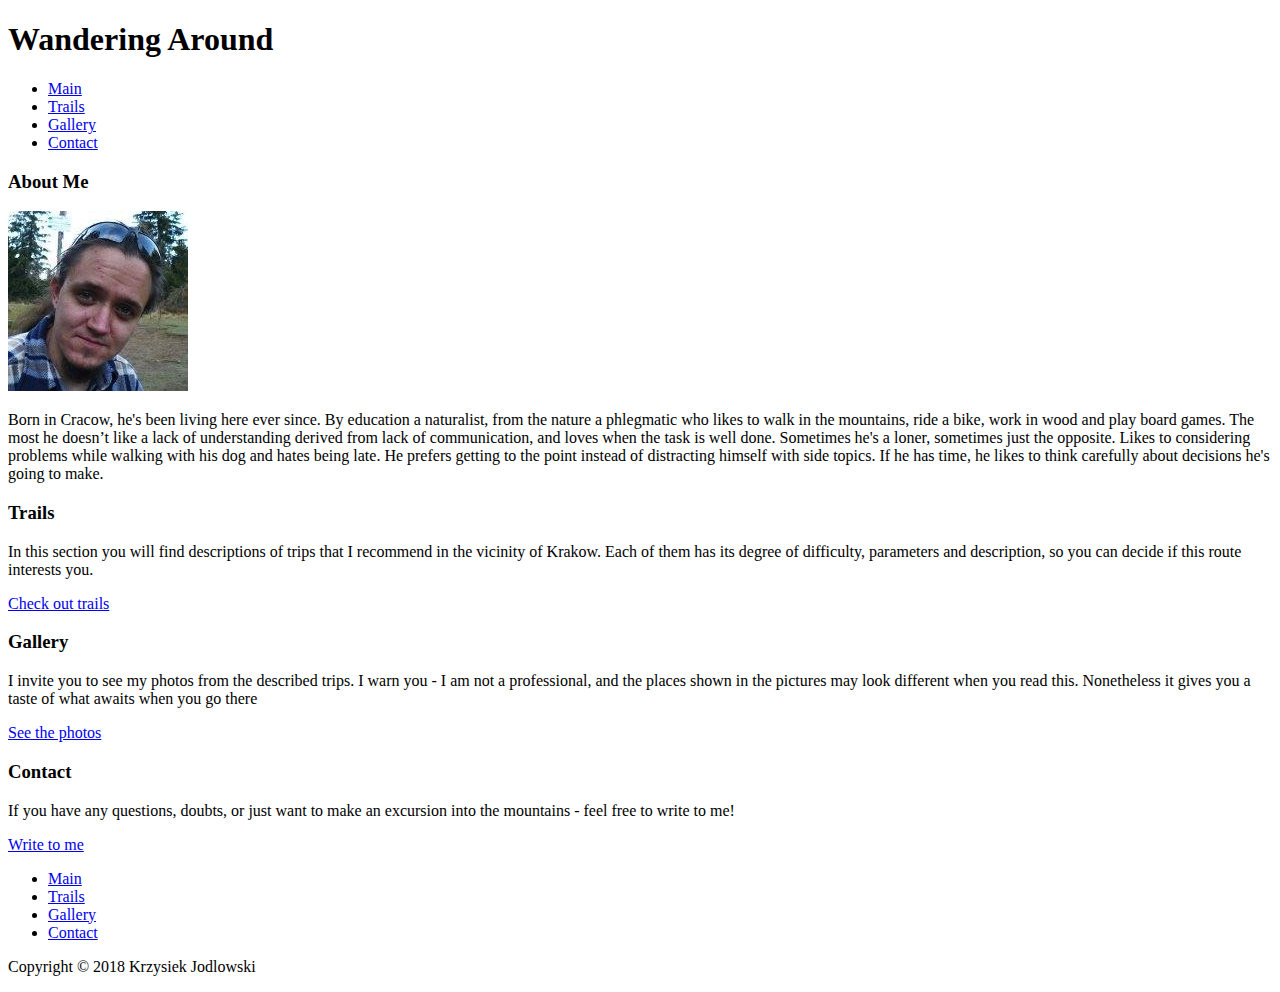
==== index.html @ ee09fa38 "Implement main page Create subpages files Create img folder and add a picture of page creator" ====
<!DOCTYPE html>
<html lang="en">
    <head>
        <meta charset="utf-8">
        <title>Wandering Around</title>
    </head>
    <body>
        <header>
            <div id="titleBar">
                <h1>Wandering Around</h1>
            </div>
            <nav>
                <ul>
                    <li><a href="index.html">Main</a></li>
                    <li><a href="trails.html">Trails</a></li>
                    <li><a href="gallery.html">Gallery</a></li>
                    <li><a href="contact.html">Contact</a></li>
                </ul>
            </nav>
        </header>
        <div class="content">
            <section>
                <h3>About Me</h3>
                <img src="img/about_me.jpg" alt="Picture of me">
                <p>Born in Cracow, he's been living here ever since. 
                    By education a naturalist, from the nature a phlegmatic 
                    who likes to walk in the mountains, ride a bike, work 
                    in wood and play board games. The most he doesn’t like 
                    a lack of understanding derived from lack of communication, 
                    and loves when the task is well done. Sometimes he's a loner, 
                    sometimes just the opposite. Likes to considering problems 
                    while walking with his dog and hates being late. He prefers 
                    getting to the point instead of distracting himself with side 
                    topics. If he has time, he likes to think carefully about 
                    decisions he's going to make.</p>
            </section>
            <section>
                <h3>Trails</h3>
                <p>In this section you will find descriptions of trips that 
                    I recommend in the vicinity of Krakow. Each of them has 
                    its degree of difficulty, parameters and description, 
                    so you can decide if this route interests you.</p>
                    <a href="trails.html">Check out trails</a>
            </section>
            <section>
                <h3>Gallery</h3>
                <p>I invite you to see my photos from the described trips. 
                    I warn you - I am not a professional, and the places 
                    shown in the pictures may look different when you read 
                    this. Nonetheless it gives you a taste of what awaits 
                    when you go there</p>
                    <a href="gallery.html">See the photos</a>
            </section>
            <section>
                <h3>Contact</h3>
                <p>If you have any questions, doubts, or just want to make 
                    an excursion into the mountains - feel free to write to me!</p>
                    <a href="contact.html">Write to me</a>
            </section>
        </div>
        <footer>
            <nav>
                <ul>
                    <li><a href="index.html">Main</a></li>
                    <li><a href="trails.html">Trails</a></li>
                    <li><a href="gallery.html">Gallery</a></li>
                    <li><a href="contact.html">Contact</a></li>
                </ul>
            </nav>
            <p>Copyright &copy; 2018 Krzysiek Jodlowski</p>
        </footer>
    </body>
</html>
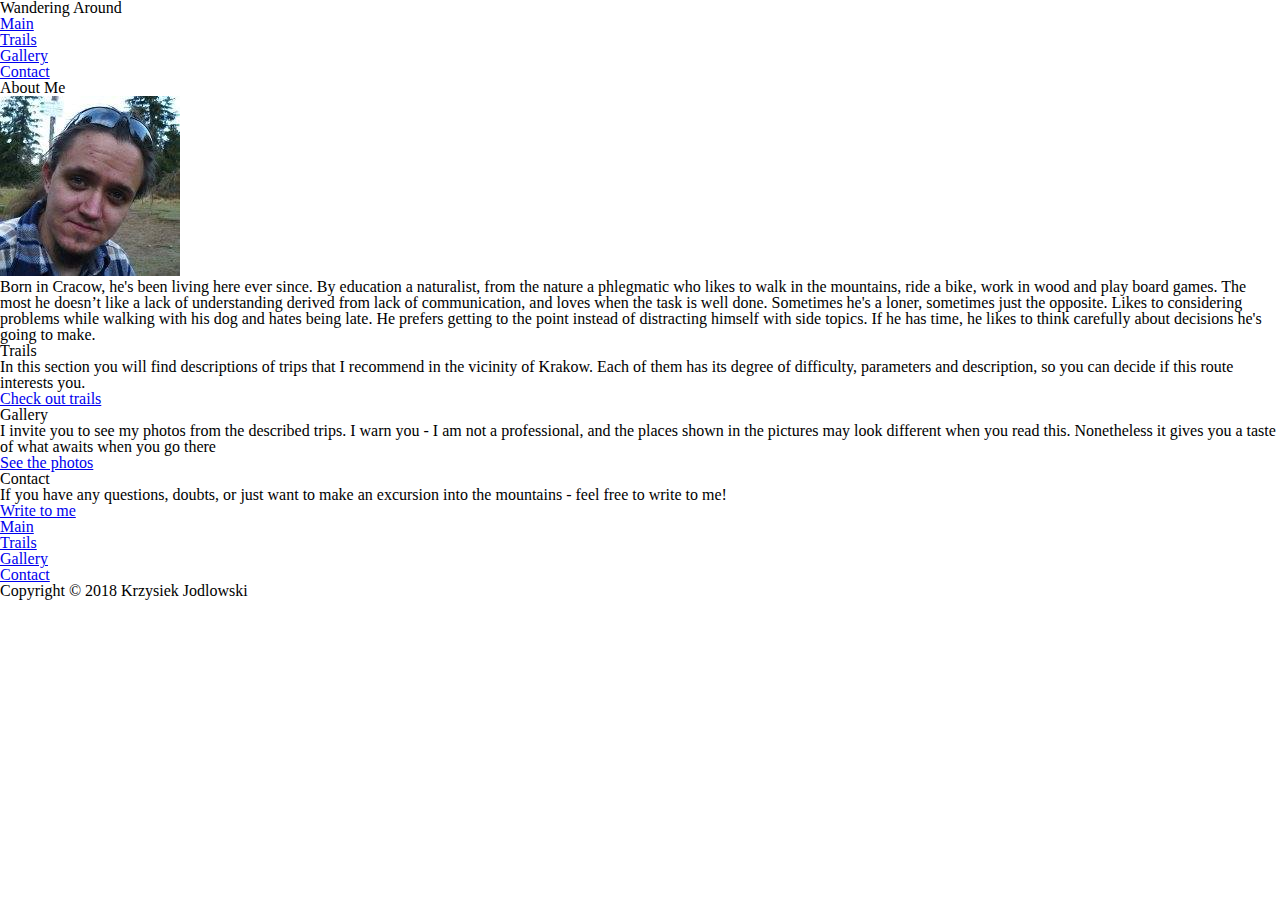
==== commit 0e6a366b: "Create style stylesheet Add references to stylesheets in the head of an index file" ====
--- a/index.html
+++ b/index.html
@@ -3,6 +3,8 @@
     <head>
         <meta charset="utf-8">
         <title>Wandering Around</title>
+        <link rel="stylesheet" href="css/reset.css">
+        <link rel="stylesheet" href="css/style.css">
     </head>
     <body>
         <header>
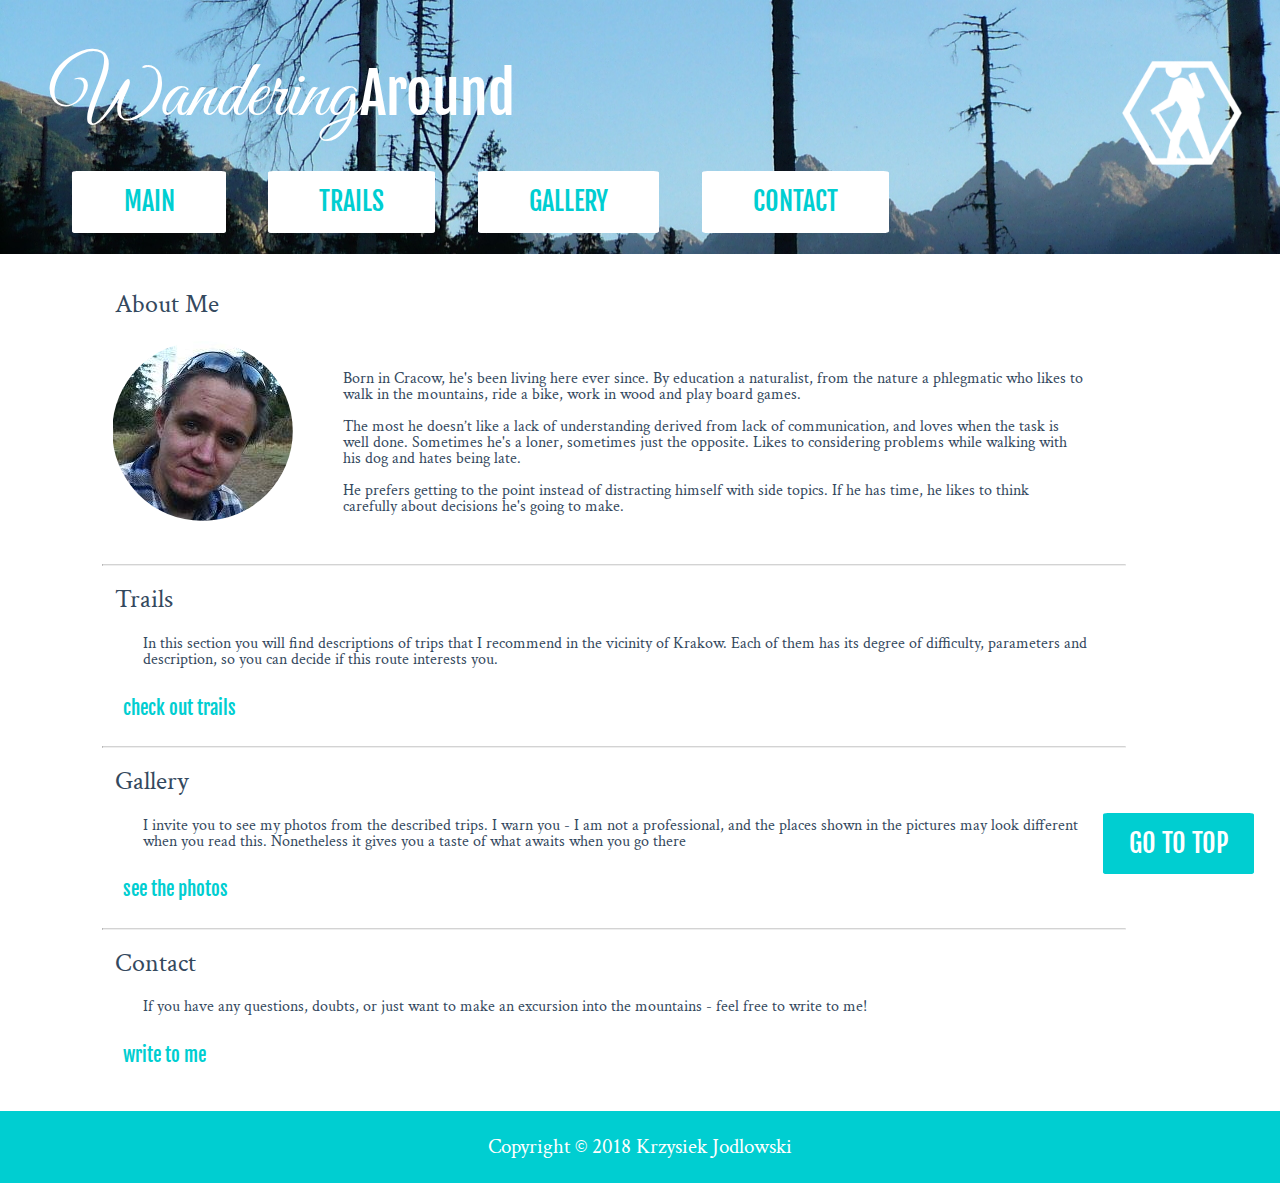
==== commit 62533fe6: "Implement style stylesheet Create script file Implement GO TO TOP anchor Add import of three google " ====
--- a/index.html
+++ b/index.html
@@ -2,48 +2,57 @@
 <html lang="en">
     <head>
         <meta charset="utf-8">
+        <meta name="viewport" content="width=device-width, initial-scale=1">
         <title>Wandering Around</title>
+        <link href="https://fonts.googleapis.com/css?family=Crimson+Text" rel="stylesheet">
+        <link href="https://fonts.googleapis.com/css?family=Great+Vibes" rel="stylesheet">
+        <link href="https://fonts.googleapis.com/css?family=Fjalla+One" rel="stylesheet">
         <link rel="stylesheet" href="css/reset.css">
         <link rel="stylesheet" href="css/style.css">
+        <script src="js/script.js"></script>
     </head>
     <body>
         <header>
             <div id="titleBar">
-                <h1>Wandering Around</h1>
+                <h1><span id="titleFirstPart">Wandering</span><span id="titleSecondPart">Around</span></h1>
+                <img src="img/logo.png">
             </div>
             <nav>
                 <ul>
-                    <li><a href="index.html">Main</a></li>
-                    <li><a href="trails.html">Trails</a></li>
-                    <li><a href="gallery.html">Gallery</a></li>
-                    <li><a href="contact.html">Contact</a></li>
+                    <li><a href="index.html">MAIN</a></li>
+                    <li><a href="trails.html">TRAILS</a></li>
+                    <li><a href="gallery.html">GALLERY</a></li>
+                    <li><a href="contact.html">CONTACT</a></li>
                 </ul>
             </nav>
+            <div id="backToTop"><a href="#titleBar">GO TO TOP</a></div>
         </header>
         <div class="content">
             <section>
                 <h3>About Me</h3>
                 <img src="img/about_me.jpg" alt="Picture of me">
-                <p>Born in Cracow, he's been living here ever since. 
-                    By education a naturalist, from the nature a phlegmatic 
-                    who likes to walk in the mountains, ride a bike, work 
-                    in wood and play board games. The most he doesn’t like 
+                <p id="imageParagraph">Born in Cracow, he's been living here 
+                    ever since. By education a naturalist, from the nature a 
+                    phlegmatic who likes to walk in the mountains, ride a bike, 
+                    work in wood and play board games.<br /><br />The most he doesn’t like 
                     a lack of understanding derived from lack of communication, 
                     and loves when the task is well done. Sometimes he's a loner, 
                     sometimes just the opposite. Likes to considering problems 
-                    while walking with his dog and hates being late. He prefers 
+                    while walking with his dog and hates being late.<br /><br />He prefers 
                     getting to the point instead of distracting himself with side 
                     topics. If he has time, he likes to think carefully about 
                     decisions he's going to make.</p>
             </section>
+            <hr>
             <section>
                 <h3>Trails</h3>
                 <p>In this section you will find descriptions of trips that 
                     I recommend in the vicinity of Krakow. Each of them has 
                     its degree of difficulty, parameters and description, 
                     so you can decide if this route interests you.</p>
-                    <a href="trails.html">Check out trails</a>
+                    <a href="trails.html">check out trails</a>
             </section>
+            <hr>
             <section>
                 <h3>Gallery</h3>
                 <p>I invite you to see my photos from the described trips. 
@@ -51,24 +60,17 @@
                     shown in the pictures may look different when you read 
                     this. Nonetheless it gives you a taste of what awaits 
                     when you go there</p>
-                    <a href="gallery.html">See the photos</a>
+                    <a href="gallery.html">see the photos</a>
             </section>
+            <hr>
             <section>
                 <h3>Contact</h3>
                 <p>If you have any questions, doubts, or just want to make 
                     an excursion into the mountains - feel free to write to me!</p>
-                    <a href="contact.html">Write to me</a>
+                    <a href="contact.html">write to me</a>
             </section>
         </div>
         <footer>
-            <nav>
-                <ul>
-                    <li><a href="index.html">Main</a></li>
-                    <li><a href="trails.html">Trails</a></li>
-                    <li><a href="gallery.html">Gallery</a></li>
-                    <li><a href="contact.html">Contact</a></li>
-                </ul>
-            </nav>
             <p>Copyright &copy; 2018 Krzysiek Jodlowski</p>
         </footer>
     </body>
--- a/css/style.css
+++ b/css/style.css
@@ -0,0 +1,121 @@
+body {
+    color: #34495e;
+    font-family: 'Crimson Text', serif;
+    font-size: 1em;
+    margin:0;
+    padding:0;
+    height:100%;
+}
+hr {
+    border-top: lightgray 1px solid;
+}
+img {
+    border-radius: 100%;
+    padding: 1%;
+    float: left;
+}
+nav ul {
+    margin-left: 4%;
+    overflow: hidden;
+}
+nav li {       
+    list-style-type: none;
+    margin: 2%;
+    float: left;    
+}
+nav li a {
+    background-color: white; 
+    color: darkturquoise;
+    font-family: 'Fjalla One', sans-serif;
+    font-size: 1.6em;
+    text-decoration: none;
+    padding: 0.7em 2em;
+    border-radius: 3%;
+    display: inline-block;
+}
+nav li a:hover {
+    background-color: darkturquoise; 
+    color: white;    
+}
+#backToTop a {
+    /* display: none; */
+    text-decoration: none;    
+    background-color: darkturquoise;
+    color: white;
+    font-family: 'Fjalla One', sans-serif;
+    font-size: 1.6em;
+    padding: 0.7em 1em;
+    border-radius: 3%;
+    bottom: 1em; 
+    right: 1em;
+    position: fixed;
+    z-index: 99;
+}
+#backToTop a:hover {
+    background-color: white;
+    color: darkturquoise;
+}
+header {
+    background-image: url("../img/header-bg.jpg");
+    background-repeat: no-repeat;
+}
+header, footer {
+    background-color: darkturquoise;
+}
+footer p {
+    color: white;
+    font-size: 1.3em;
+    text-align: center;
+    padding: 2%;
+}
+.content { 
+    width: 80%;
+    max-width: 1200px;
+    padding: 1% 3%;
+    margin: 1% 5%;
+}
+.content h3 {
+    font-size: 1.6em;
+    padding: 0.5em;
+}
+.content p {
+    padding: 1% 1% 1% 4%;
+}
+.content a {
+    color: darkturquoise;
+    font-family: 'Fjalla One', sans-serif;
+    font-size: 1.2em;
+    margin: 2%;
+    text-decoration: none;
+    display: inline-block;
+}
+.content a:hover {
+    color: #34495e;
+}
+.content section {
+    overflow: auto;
+}
+#imageParagraph {
+    padding: 4%;
+    margin-left: 200px;
+}
+#titleBar {    
+    color: white;
+    font-size: 5em;
+    padding: 4% 2% 1% 4%;
+}
+#titleBar img {
+    width: 10%;
+    float: right;
+    margin-top: -8%;
+}
+#titleFirstPart {
+    font-family: 'Great Vibes', cursive;
+}
+#titleSecondPart {
+    font-family: 'Fjalla One', sans-serif;
+    font-size: 0.7em;
+}
+@media screen and (max-width: 1050px) {
+    #titleBar img { display: none; }    
+}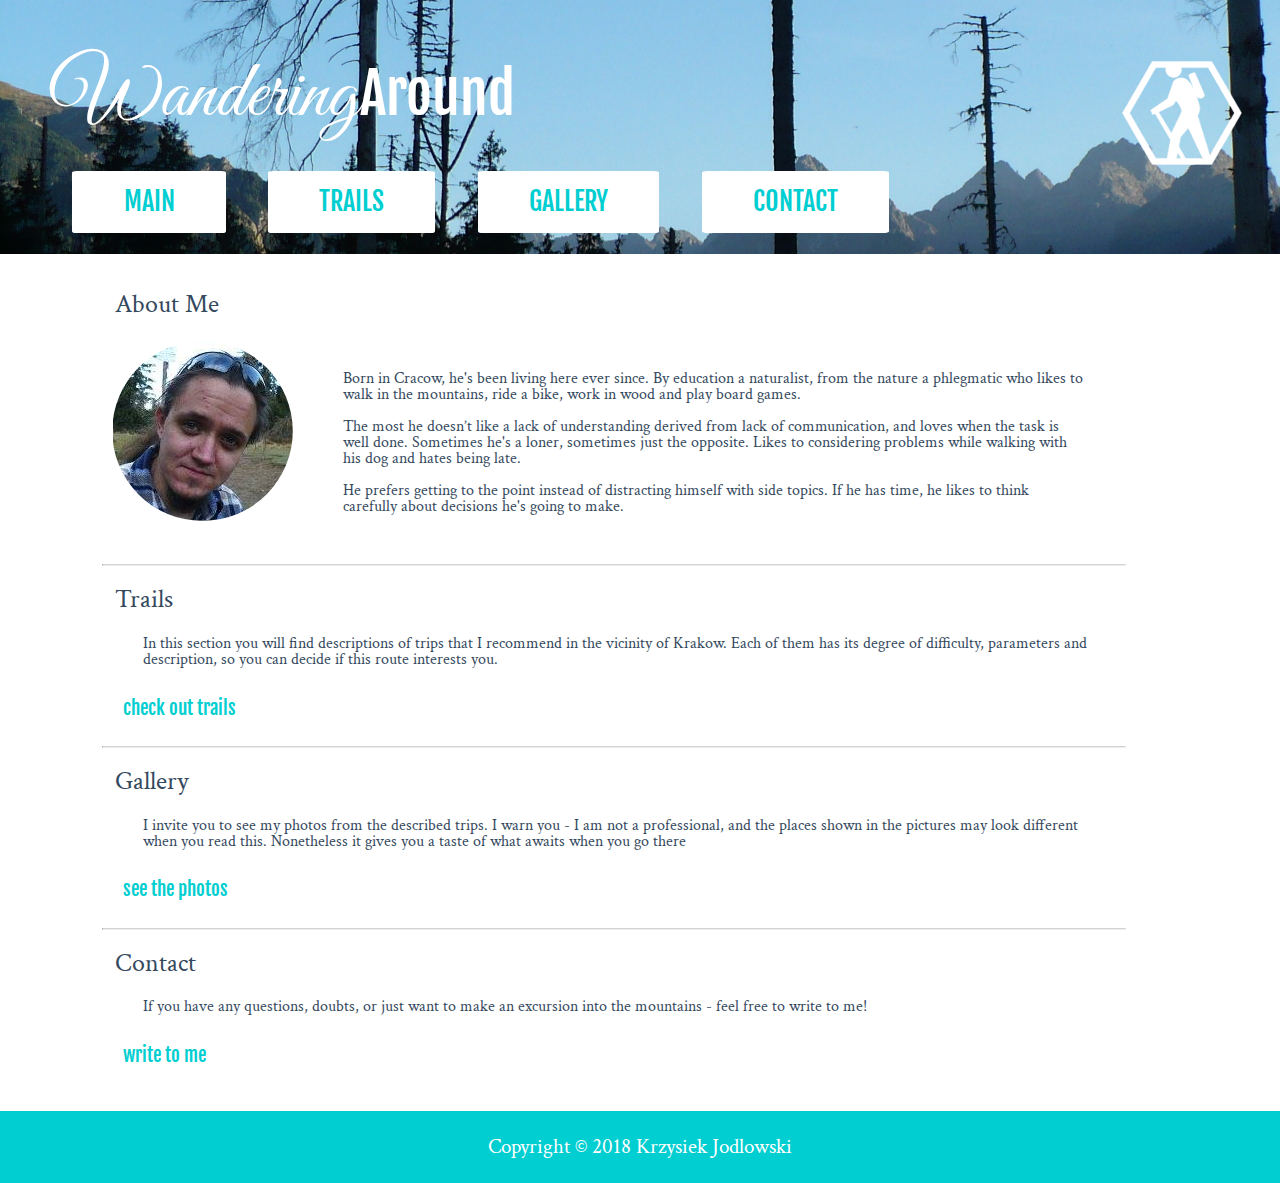
==== commit 7f443a5b: "Set display property of backToTop div to hidden" ====
--- a/index.html
+++ b/index.html
@@ -9,9 +9,9 @@
         <link href="https://fonts.googleapis.com/css?family=Fjalla+One" rel="stylesheet">
         <link rel="stylesheet" href="css/reset.css">
         <link rel="stylesheet" href="css/style.css">
-        <script src="js/script.js"></script>
+        <script src="js/script.js"></script>      
     </head>
-    <body>
+    <body>        
         <header>
             <div id="titleBar">
                 <h1><span id="titleFirstPart">Wandering</span><span id="titleSecondPart">Around</span></h1>
@@ -72,6 +72,6 @@
         </div>
         <footer>
             <p>Copyright &copy; 2018 Krzysiek Jodlowski</p>
-        </footer>
+        </footer>        
     </body>
 </html>--- a/css/style.css
+++ b/css/style.css
@@ -37,11 +37,14 @@
     background-color: darkturquoise; 
     color: white;    
 }
-#backToTop a {
-    /* display: none; */
+#backToTop {
+    display: none;
+}
+#backToTop a {    
     text-decoration: none;    
     background-color: darkturquoise;
     color: white;
+    border: solid 2px white;
     font-family: 'Fjalla One', sans-serif;
     font-size: 1.6em;
     padding: 0.7em 1em;
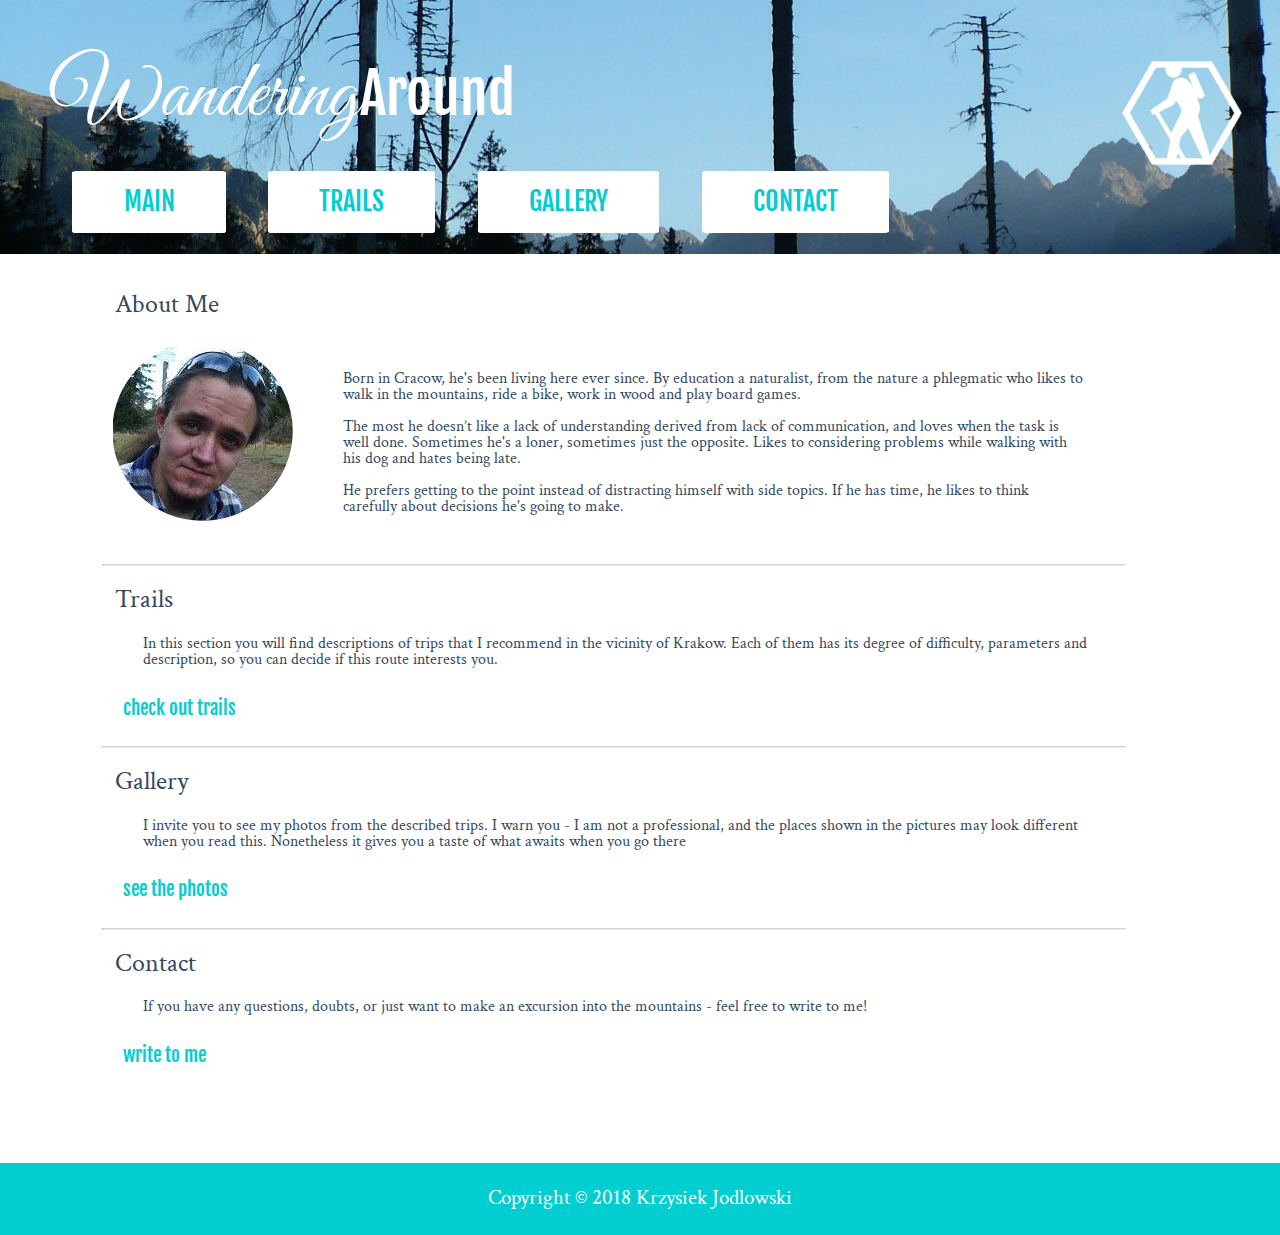
==== commit 49561da6: "Improve menu display under 520px width" ====
--- a/index.html
+++ b/index.html
@@ -17,7 +17,7 @@
                 <h1><span id="titleFirstPart">Wandering</span><span id="titleSecondPart">Around</span></h1>
                 <img src="img/logo.png">
             </div>
-            <nav>
+            <nav id="menu">
                 <ul>
                     <li><a href="index.html">MAIN</a></li>
                     <li><a href="trails.html">TRAILS</a></li>
--- a/css/style.css
+++ b/css/style.css
@@ -13,6 +13,26 @@
     border-radius: 100%;
     padding: 1%;
     float: left;
+}
+#titleBar {    
+    color: white;
+    font-size: 5em;
+    padding: 4% 2% 1% 4%;
+}
+#titleBar img {
+    width: 10%;
+    float: right;
+    margin-top: -8%;
+}
+#titleFirstPart {
+    font-family: 'Great Vibes', cursive;
+}
+#titleSecondPart {
+    font-family: 'Fjalla One', sans-serif;
+    font-size: 0.7em;
+}
+#menu {
+    display: block;
 }
 nav ul {
     margin-left: 4%;
@@ -75,7 +95,7 @@
     width: 80%;
     max-width: 1200px;
     padding: 1% 3%;
-    margin: 1% 5%;
+    margin: 1% 5% 5% 5%;
 }
 .content h3 {
     font-size: 1.6em;
@@ -102,23 +122,46 @@
     padding: 4%;
     margin-left: 200px;
 }
-#titleBar {    
-    color: white;
-    font-size: 5em;
-    padding: 4% 2% 1% 4%;
+@media screen and (max-width: 1050px) {
+    #titleBar img { 
+        display: none; 
+    }    
 }
-#titleBar img {
-    width: 10%;
-    float: right;
-    margin-top: -8%;
+@media screen and (max-width: 870px) {    
+    nav li a {
+        padding: 0.8em 0.6em;
+    }
+    .content {
+        margin: 1% 5% 10% 5%;
+    }
+    #imageParagraph {        
+        margin-left: 0px;
+    }
+    img {        
+        padding: 5%;
+    }
 }
-#titleFirstPart {
-    font-family: 'Great Vibes', cursive;
-}
-#titleSecondPart {
-    font-family: 'Fjalla One', sans-serif;
-    font-size: 0.7em;
-}
-@media screen and (max-width: 1050px) {
-    #titleBar img { display: none; }    
+@media screen and (max-width: 520px) {
+    header { 
+        background-image: none;
+    }
+    nav ul {
+        margin-left: auto;
+        margin-right: auto;
+    }
+    nav li {
+        float: none;        
+    }
+    nav li a { 
+        padding: 1em 40%;
+        border-radius: 3%;
+        display: block;
+        text-align: center;
+    }
+    #titleBar {
+        padding: 6% 4%;
+    }
+    #titleBar h1 {
+        font-size: 15vw;
+    }
 }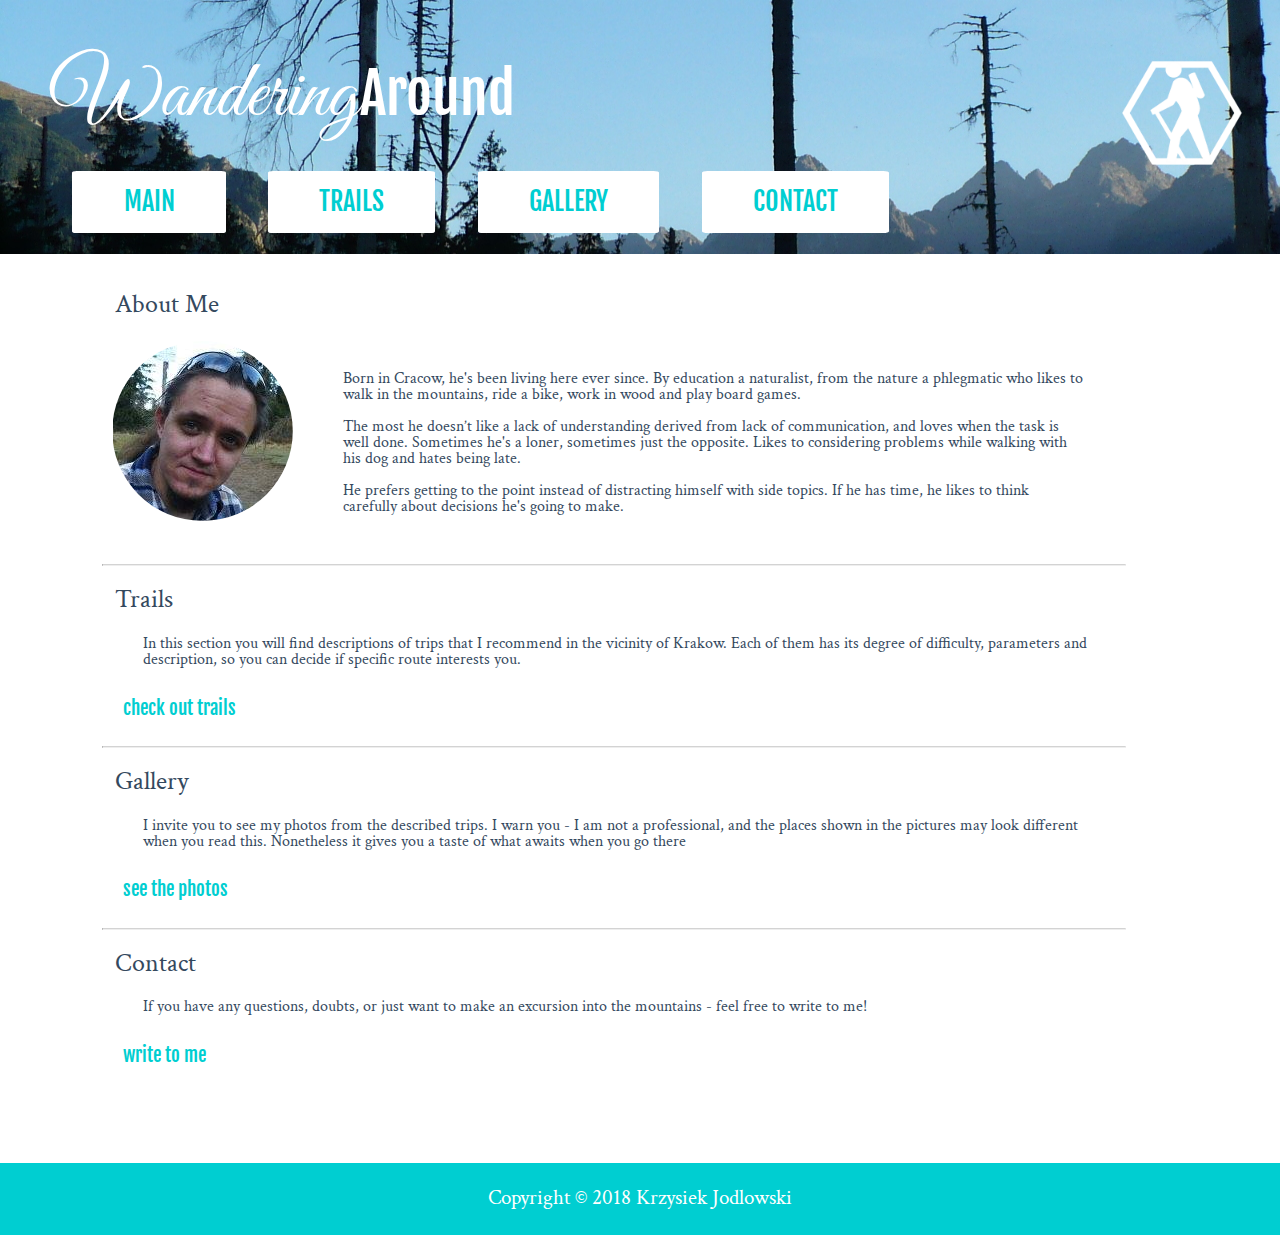
==== commit 24a50327: "Implement trails subpage" ====
--- a/index.html
+++ b/index.html
@@ -49,7 +49,7 @@
                 <p>In this section you will find descriptions of trips that 
                     I recommend in the vicinity of Krakow. Each of them has 
                     its degree of difficulty, parameters and description, 
-                    so you can decide if this route interests you.</p>
+                    so you can decide if specific route interests you.</p>
                     <a href="trails.html">check out trails</a>
             </section>
             <hr>
--- a/css/style.css
+++ b/css/style.css
@@ -78,12 +78,12 @@
     background-color: white;
     color: darkturquoise;
 }
+header, footer {
+    background-color: darkturquoise;
+}
 header {
     background-image: url("../img/header-bg.jpg");
     background-repeat: no-repeat;
-}
-header, footer {
-    background-color: darkturquoise;
 }
 footer p {
     color: white;
@@ -121,6 +121,24 @@
 #imageParagraph {
     padding: 4%;
     margin-left: 200px;
+}
+form {
+    padding: 4%;
+    border-radius: 4px;
+}
+form label {
+    font-family: 'Fjalla One', sans-serif;
+    display: block;
+    text-align: center;
+    margin: -1%;
+}
+form input, textarea {
+    font-family: 'Crimson Text', serif;
+    display: block;
+    margin: 1% auto 1% auto;
+}
+#submitButton {
+    width: 20%;
 }
 @media screen and (max-width: 1050px) {
     #titleBar img { 
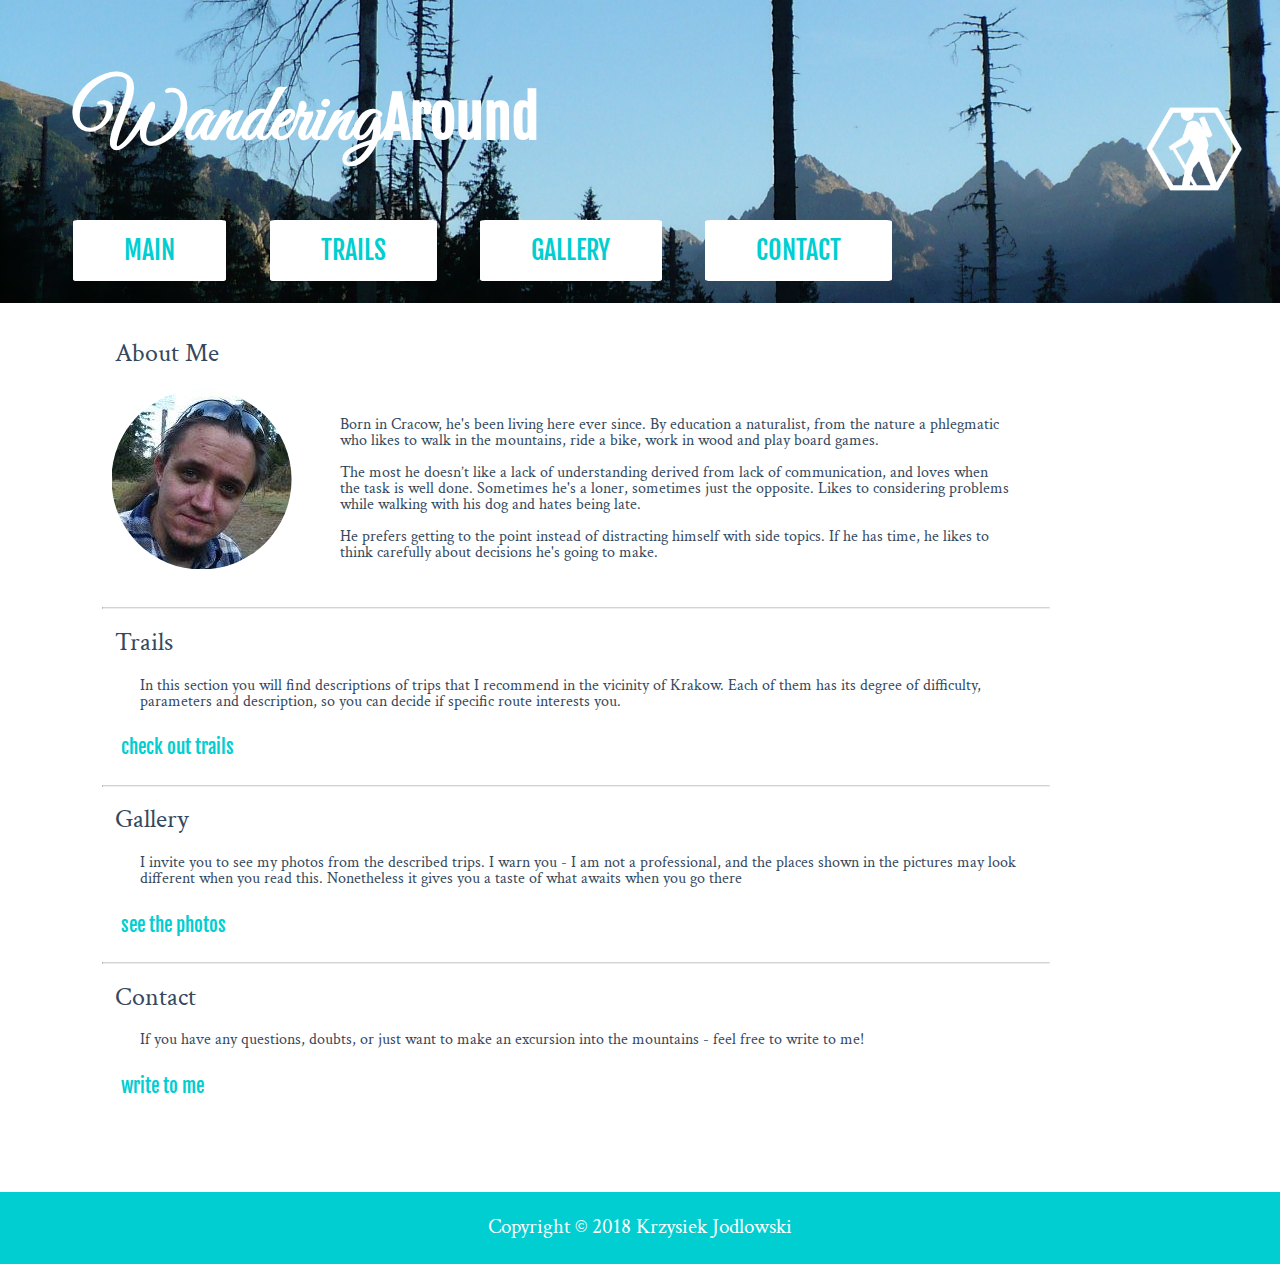
==== commit 4134f1a6: "Fix validation bugs" ====
--- a/index.html
+++ b/index.html
@@ -15,7 +15,7 @@
         <header>
             <div id="titleBar">
                 <h1><span id="titleFirstPart">Wandering</span><span id="titleSecondPart">Around</span></h1>
-                <img src="img/logo.png">
+                <img src="img/logo.png" alt="logo">
             </div>
             <nav id="menu">
                 <ul>
--- a/css/style.css
+++ b/css/style.css
@@ -6,6 +6,10 @@
     padding:0;
     height:100%;
 }
+h1 {
+    padding: 2%;
+    font-weight: bold;
+}
 hr {
     border-top: lightgray 1px solid;
 }
@@ -140,6 +144,50 @@
 #submitButton {
     width: 20%;
 }
+.tripParameters {
+    border: 0 solid silver;
+    border-width: 0 0 0 1px;
+    font-size: 1.3em;    
+    margin: 1%;
+}
+.tripParameters li {
+    border: 0 solid silver;
+    border-width: 0 0 1px 0;
+    padding:.5em;
+    padding: 0.15em;
+    width: 18%;
+    min-width: 200px;
+    color: grey;
+}
+div.gallery {
+    border: 1px solid #ccc;
+    border-radius: 10px;
+}
+div.gallery:hover {
+    border: 1px solid darkturquoise;
+}
+div.gallery img {
+    width: 100%;
+    height: auto;
+    border-radius: 10px;
+}
+div.desc {
+    padding: 15px;
+    text-align: center;
+}
+* {
+    box-sizing: border-box;
+}
+.responsive {
+    padding: 2% 1%;
+    float: left;
+    width: 33%;
+}
+.clearfix:after {
+    content: "";
+    display: table;
+    clear: both;
+}
 @media screen and (max-width: 1050px) {
     #titleBar img { 
         display: none; 
@@ -157,6 +205,10 @@
     }
     img {        
         padding: 5%;
+    }
+    .responsive {
+        width: 49.99999%;
+        margin: 6px 0;
     }
 }
 @media screen and (max-width: 520px) {
@@ -182,4 +234,7 @@
     #titleBar h1 {
         font-size: 15vw;
     }
+    .responsive {
+        width: 100%;
+    }
 }